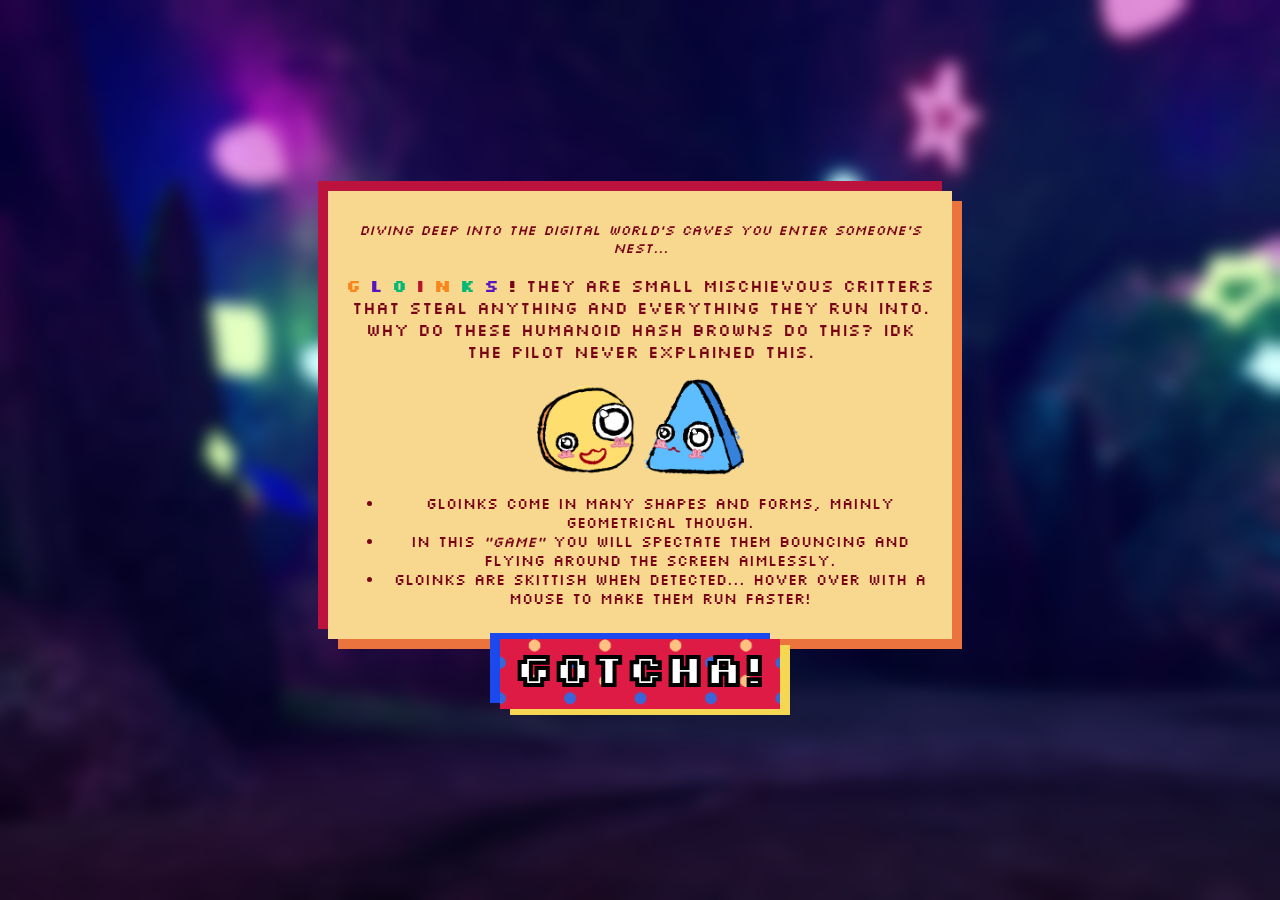
==== Instructions_page.html @ ffddafe4 "Add files via upload" ====
<!DOCTYPE html>
<html lang="en">
<head>
    <meta charset="UTF-8">
    <meta name="viewport" content="width=device-width, initial-scale=1.0">
    <!-- style links -->
    <!-- name fonts -->
    <link rel="preconnect" href="https://fonts.googleapis.com">
    <link rel="preconnect" href="https://fonts.gstatic.com" crossorigin>
    <link href="https://fonts.googleapis.com/css2?family=Luckiest+Guy&display=swap" rel="stylesheet">
    <link rel="preconnect" href="https://fonts.googleapis.com">
    <link rel="preconnect" href="https://fonts.gstatic.com" crossorigin>
    <link href="https://fonts.googleapis.com/css2?family=Luckiest+Guy&family=Rubik+Vinyl&family=Silkscreen:wght@400;700&display=swap" rel="stylesheet">
    <!-- text font -->
    <link rel="preconnect" href="https://fonts.googleapis.com">
    <link rel="preconnect" href="https://fonts.gstatic.com" crossorigin>
    <link href="https://fonts.googleapis.com/css2?family=Luckiest+Guy&family=Silkscreen:wght@400;700&display=swap" rel="stylesheet">
    <!-- css file -->
    <link rel="stylesheet" href="GloinkChaosCSS.css" type="text/css">
    <title>GloinkChaos</title>
</head>
<body>
    <div class="wrapper">
        <!-- the instructions box -->
        <div class="instructions">
            <!-- intro -->
            <p style="font-size: 14px;"><i>Diving deep into the digital world's caves you enter someone's nest...</i></p>
            <!-- quote -->
            <p style="font-size: 17px;">
                <b>
                    <!-- coloured text by letter -->
                    <span style="color:rgb(248, 134, 28)">G</span>
                    <span style="color:rgb(87, 20, 194)">l</span>
                    <span style="color:rgb(5, 185, 116)">o</span>
                    <span style="color:rgb(187, 19, 42)">i</span>
                    <span style="color:rgb(248, 134, 28)">n</span>
                    <span style="color:rgb(5, 185, 116)">k</span>
                    <span style="color:rgb(87, 20, 194)">s</span>
                    !
                </b>
            They are small mischievous critters that steal anything and everything they run into. Why do these humanoid hash browns do this? Idk the pilot never explained this.</p>
            <!-- little showcase doodles -->
            <p>
                <img src="/Images/doodle_gloink.png" alt="doodle gloink" width="100px" data-toggle="tooltip" data-placement="top" title="thanks">
                <img src="/Images/doodle_gloink2.png" alt="doodle gloink" width="100px" data-toggle="tooltip" data-placement="top" title="you look like a coin">
            </p>
            <!-- game details list -->
            <ul class="fa-ul">
                <li><span class="fa-li"><i class="fa-solid fa-check-square"></i></span>Gloinks come in many shapes and forms, mainly geometrical though.</li>
                <li><span class="fa-li"><i class="fa-solid fa-check-square"></i></span>In this <i>"game"</i> you will spectate them bouncing and flying around the screen aimlessly.</li>
                <li><span class="fa-li"><i class="fa-solid fa-check-square"></i></span>Gloinks are skittish when detected... hover over with a mouse to make them run faster!</li>
            </ul>
        </div>
        <!-- play button -->
        <div>
            <a href="/Game_page.html" class="button2">Gotcha!</a>
        </div>
    </div>
</body>
</html>
---- GloinkChaosCSS.css ----
body {
    background-image: url("/Images/The_Nest_Entrance.png");
    background-size: cover;
    background-repeat: no-repeat;
    height: 100vh;
    width: 100%;
    backdrop-filter: blur(8px);
    margin: 0;
    animation: fadeInAnimation ease 1s;
    animation-iteration-count: 1;
    animation-fill-mode: forwards;
}

@keyframes fadeInAnimation {
    0% {
        opacity: 0;
    }
    100% {
        opacity: 1;
    }
}

.objects {
    display: flex;
    flex-flow: column;
    justify-content: space-around;
    width: 300px;
    position: absolute;
    top: 0;
    left: 10px;
    bottom: 0;
}

.circusimages {
    width: 150px;
    filter: drop-shadow(0 0 0.75rem pink);
}

.flowerpot {
    width: 150px;
    filter: drop-shadow(0 0 0.75rem pink);
    margin-left: 70px;
    rotate: 25deg;
}

.menu {
    display: flex;
    flex-flow: column;
    text-align: center;
    justify-content: space-around;
    top: 0;
    left: 0;
    right: 0;
    bottom: 0;
    align-content: center;
}

.logo {
    display: block;
    padding-top: 3%;
    margin-left: auto;
    margin-right: auto;
    width: 25%;
}

.gamename {
    margin-top: 3rem;
    font-size: 130px;
    font-family: "Luckiest Guy", cursive;
    color: white;
}

.objects2 {
    display: flex;
    flex-flow: column;
    justify-content: space-around;
    width: 300px;
    position: absolute;
    top: 0;
    right: 0;
    bottom: 0;
}

.gloink4 {
    width: 27%;
    filter: drop-shadow(0 0 0.75rem pink);
    margin-right: 80px;
    rotate: -25deg;
    transition: rotate 0.5s;
}

.gloink4:hover {
    rotate: 360deg;
}

a.button {
    display: block;
    margin-top: -1rem;
    width: 230px;
    height: 80px;
    font-size: 50px;
    font-family: "Silkscreen", sans-serif;
    font-weight: 700;
    color: #fff;
    border: 0;
    background-image: url("/Images/button.png");
    background-size: cover;
    -webkit-text-stroke-width: 4px;
    -webkit-text-stroke-color: black;
    box-shadow: 10px 6px 0px #f5d754, -10px -6px 0px #1c49ee;
    text-decoration: none;
    margin:  0 auto;
    transition:
    height 0.5s,
    width 0.5s,
    rotate 0.5s;
}

a.button:hover {
    height: 90px;
    width: 240px;
    rotate: 5deg;
}

.wrapper {
    display: flex;
    flex-direction: column;
    text-align: center;
    justify-content: center;
    align-items: center;
    height: 100%;
}

.instructions {
    padding: 1rem;
    width: 37rem;
    height: 26rem;
    border: 0;
    background-color: #f8d78f;
    font-family: "Silkscreen", sans-serif;
    font-size: 15px;
    color: #790417;
    box-shadow: 10px 10px 0px #eb743e, -10px -10px 0px #bb133d;
}

a.button2 {
    display: block;
    width: 280px;
    height: 70px;
    font-size: 45px;
    font-family: "Silkscreen", sans-serif;
    font-weight: 700;
    color: #fff;
    border: 0;
    background-image: url("/Images/button.png");
    background-size: cover;
    -webkit-text-stroke-width: 4px;
    -webkit-text-stroke-color: black;
    box-shadow: 10px 6px 0px #f5d754, -10px -6px 0px #1c49ee;
    text-decoration: none;
    margin:  0 auto;
    transition:
    height 0.5s,
    width 0.5s,
    rotate 0.5s;
}

a.button2:hover {
    height: 80px;
    width: 290px;
    rotate: 5deg;
}
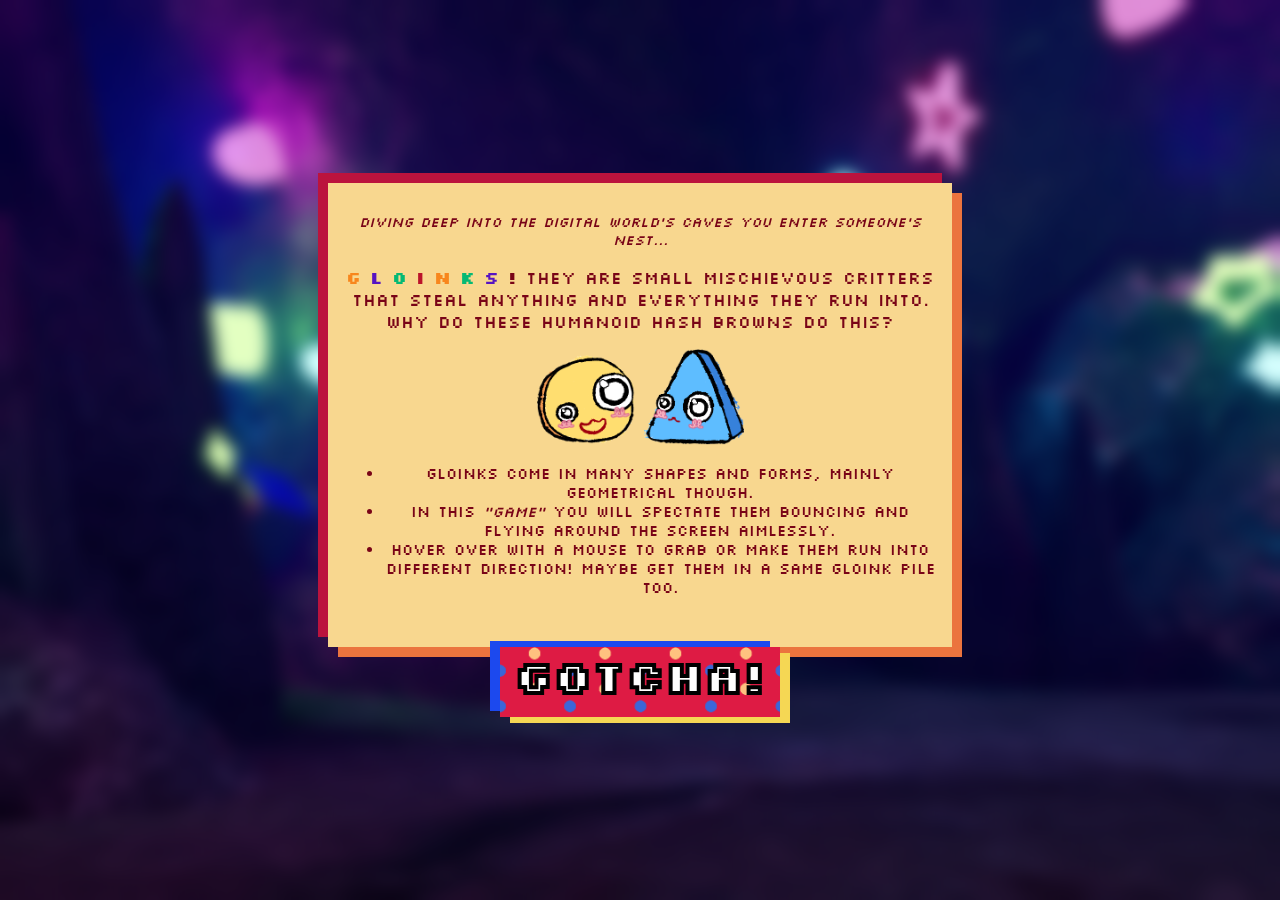
==== commit e9834238: "Add files via upload" ====
--- a/Instructions_page.html
+++ b/Instructions_page.html
@@ -38,22 +38,22 @@
                     <span style="color:rgb(87, 20, 194)">s</span>
                     !
                 </b>
-            They are small mischievous critters that steal anything and everything they run into. Why do these humanoid hash browns do this? Idk the pilot never explained this.</p>
+            They are small mischievous critters that steal anything and everything they run into. Why do these humanoid hash browns do this?</p>
             <!-- little showcase doodles -->
             <p>
-                <img src="/Images/doodle_gloink.png" alt="doodle gloink" width="100px" data-toggle="tooltip" data-placement="top" title="thanks">
-                <img src="/Images/doodle_gloink2.png" alt="doodle gloink" width="100px" data-toggle="tooltip" data-placement="top" title="you look like a coin">
+                <img src="Images/doodle_gloink.png" alt="doodle gloink" width="100px" data-toggle="tooltip" data-placement="top" title="thanks">
+                <img src="Images/doodle_gloink2.png" alt="doodle gloink" width="100px" data-toggle="tooltip" data-placement="top" title="you look like a coin">
             </p>
             <!-- game details list -->
             <ul class="fa-ul">
                 <li><span class="fa-li"><i class="fa-solid fa-check-square"></i></span>Gloinks come in many shapes and forms, mainly geometrical though.</li>
                 <li><span class="fa-li"><i class="fa-solid fa-check-square"></i></span>In this <i>"game"</i> you will spectate them bouncing and flying around the screen aimlessly.</li>
-                <li><span class="fa-li"><i class="fa-solid fa-check-square"></i></span>Gloinks are skittish when detected... hover over with a mouse to make them run faster!</li>
+                <li><span class="fa-li"><i class="fa-solid fa-check-square"></i></span>Hover over with a mouse to grab or make them run into different direction! Maybe get them in a same gloink pile too.</li>
             </ul>
         </div>
         <!-- play button -->
         <div>
-            <a href="/Game_page.html" class="button2">Gotcha!</a>
+            <a href="Game_page.html" class="button2">Gotcha!</a>
         </div>
     </div>
 </body>
--- a/GloinkChaosCSS.css
+++ b/GloinkChaosCSS.css
@@ -1,5 +1,5 @@
 body {
-    background-image: url("/Images/The_Nest_Entrance.png");
+    background-image: url("Images/The_Nest_Entrance.png");
     background-size: cover;
     background-repeat: no-repeat;
     height: 100vh;
@@ -103,7 +103,7 @@
     font-weight: 700;
     color: #fff;
     border: 0;
-    background-image: url("/Images/button.png");
+    background-image: url("Images/button.png");
     background-size: cover;
     -webkit-text-stroke-width: 4px;
     -webkit-text-stroke-color: black;
@@ -134,7 +134,7 @@
 .instructions {
     padding: 1rem;
     width: 37rem;
-    height: 26rem;
+    height: 27rem;
     border: 0;
     background-color: #f8d78f;
     font-family: "Silkscreen", sans-serif;
@@ -152,7 +152,7 @@
     font-weight: 700;
     color: #fff;
     border: 0;
-    background-image: url("/Images/button.png");
+    background-image: url("Images/button.png");
     background-size: cover;
     -webkit-text-stroke-width: 4px;
     -webkit-text-stroke-color: black;
